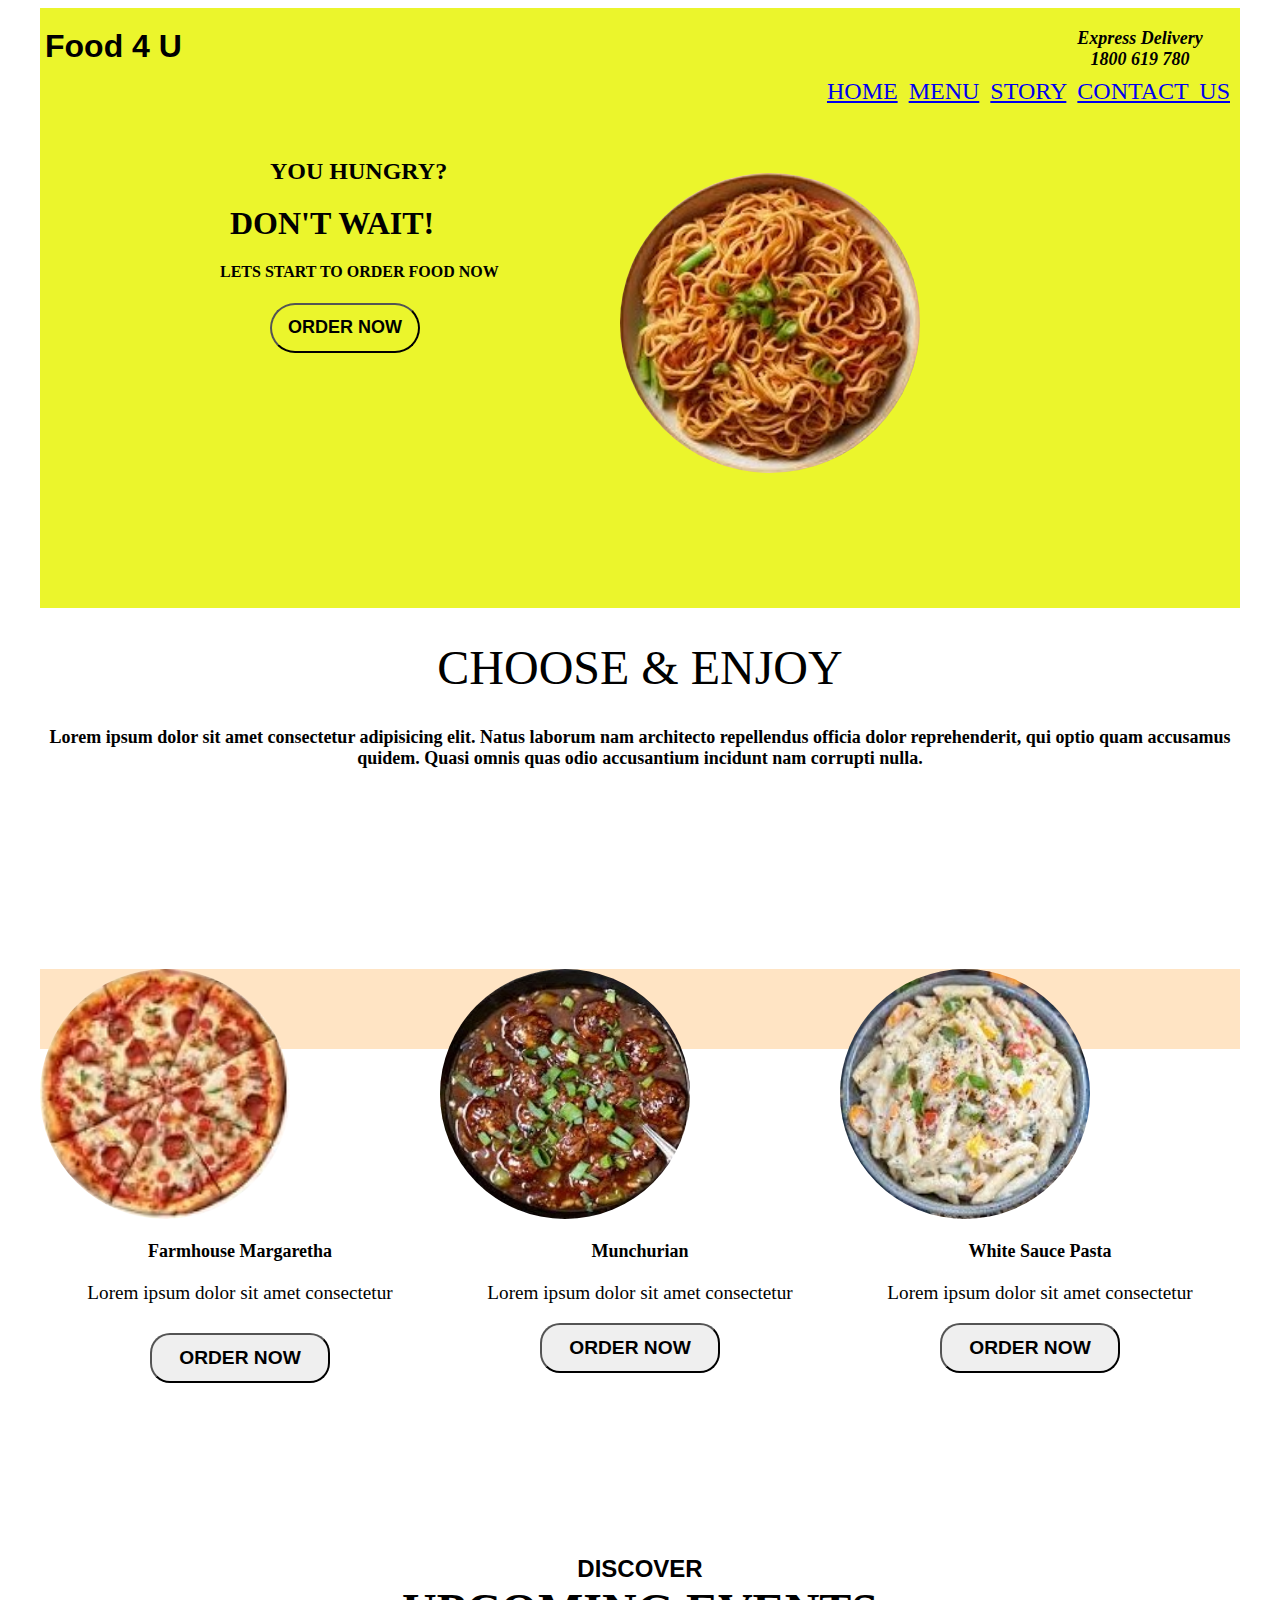
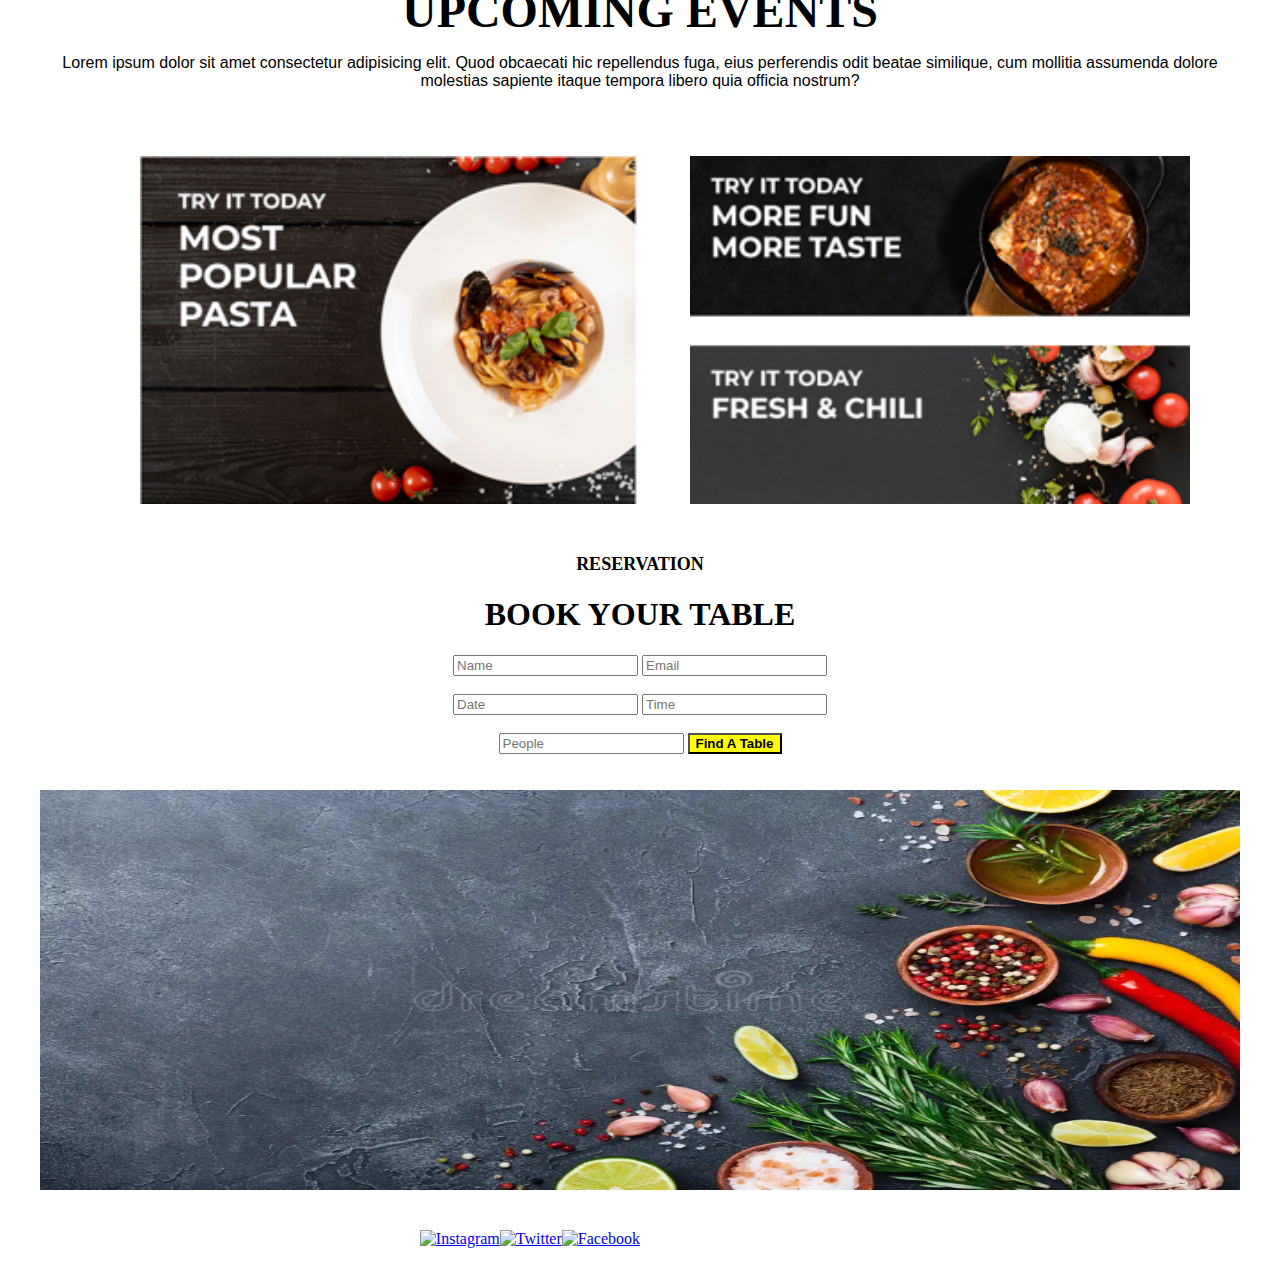
==== html/food.html @ 9b969f31 "DAY 3" ====
<!DOCTYPE html>
<html>
    <head>
        <title>FOOD WEBSITE PAGE</title>
        <link rel="stylesheet" href="../css/food.css" />
    </head>
    <body>
        <div class="container">
            <div class="top">
                <!-- header starts here -->
                <div class="header">
                <div class="logo">Food 4 U</div>
                <div class="tele">
                    Express Delivery<br />1800 619 780
                </div>
                </div>
                <div class="home">
                    <a href="#">HOME</a>
                    <a href="#">MENU</a>
                    <a href="#">STORY</a>
                    <a href="#">CONTACT US</a>
                </div>
                <div class="writeup">
                    <div class="leftie">
                        <h2>YOU HUNGRY?</h2>
                        <h1>DON'T WAIT!</h1>
                        <h4>LETS START TO ORDER FOOD NOW</h4>
                        <button>ORDER NOW</button>
                    </div>
                    <div class="food-img">
                        <img src="../images/noodles.jpeg" />
                    </div>
                </div>
            </div>
            <div class="choose">
                <h1>CHOOSE & ENJOY</h1>
                <h4>
                Lorem ipsum dolor sit amet consectetur adipisicing elit. Natus laborum
                nam architecto repellendus officia dolor reprehenderit, qui optio quam
                accusamus quidem. Quasi omnis quas odio accusantium incidunt nam
                corrupti nulla.
                </h4>
            </div>
            <div class="dishes">
                <div class="dish1">
                    <img class="pizza" src="../images/pizza.jpeg" alt="Loading" />
                    <h3>Farmhouse Margaretha</h3>
                    <p>Lorem ipsum dolor sit amet consectetur</p>
                    <button class="order">ORDER NOW</button>
                </div>
                <div class="dish2">
                    <img class="manchurian" src="../images/manchurian.jpeg" alt="Loading"/>
                    <h3>Munchurian</h3>
                    <p>Lorem ipsum dolor sit amet consectetur</p>
                    <button>ORDER NOW</button>
                </div>
                <div class="dish3">
                    <img class="pasta" src="../images/pasta.jpeg" alt="Loading" />
                    <h3>White Sauce Pasta</h3>
                    <p>Lorem ipsum dolor sit amet consectetur</p>
                    <button class="order">ORDER NOW</button>
                </div>
            </div>
            <br>
            <br>
            <div class="events">
                <h3>DISCOVER</h3>
                <h1>UPCOMING EVENTS</h1>
                <p>
                Lorem ipsum dolor sit amet consectetur adipisicing elit. Quod
                obcaecati hic repellendus fuga, eius perferendis odit beatae
                similique, cum mollitia assumenda dolore molestias sapiente itaque
                tempora libero quia officia nostrum?
                </p>
            </div>
            <div class="menu">
                <div>
                    <img class="p1" src="../images/menu1.png" />
                </div>
                <div>
                    <img class="p2" src="../images/menu2.png" />
                </div>
            </div>
            <div class="book">
                <h2>RESERVATION</h2>
                <h1>BOOK YOUR TABLE</h1>
            </div>
            <div class="reservation">
                <form action="">
                    <input type="text" placeholder="Name" >
                    <input type="email" placeholder="Email">
                    <br>
                    <br>                   
                    <input type="text" placeholder="Date" >
                    <input type="text" placeholder="Time">
                    <br>
                    <br>
                    <input type="number" placeholder="People" >
                    <button class="find">Find A Table</button>
                    <br>
                </form> 
            </div>
            <br>
            <br>
            <div class="footer">
                <div class="footer-logo">
                    <img src="../images/footer.webp" alt="Image is loading">
                </div>
                <div>
                    <p>Lorem, ipsum dolor sit amet consectetur adipisicing elit. Accusamus quod at dolor sequi nesciunt. Mollitia modi fugiat corporis, eum a officiis deleniti sit exercitationem tempora. Esse dolorum maxime enim sunt!</p>
                </div>
                <div class="address">
                    <p>Main Road, Building Name, Country</p>
                    <p>Email: info@companyname.com</p>
                </div>
                <div class="social-media">
                    <a href="#"><img src="facebook-icon.png" alt="Facebook"></a>
                    <a href="#"><img src="twitter-icon.png" alt="Twitter"></a>
                    <a href="#"><img src="instagram-icon.png" alt="Instagram"></a>
                </div>
            </div>
        </div>
    </body>
</html>
---- css/food.css ----
.container {
  width: 1200px;
  height: auto;
  margin: 0 auto;
}
.container .top {
  width: 1200px;
  height: 600px;
  background-color: rgb(235, 245, 44);
}
.container .top .header {
  width: 1200px;
  height: 70px;
}
.container .top .header .logo {
  width: 200px;
  height: 70px;
  font-size: xx-large;
  font-family: "Lucida Sans", "Lucida Sans Regular", "Lucida Grande",
    "Lucida Sans Unicode", Geneva, Verdana, sans-serif;
  font-weight: 700;
  float: left;
  margin-top: 20px;
  margin-left: 5px;
  padding-bottom: 0;
  margin-bottom: 100px;
}
.container .top .header .tele {
  width: 200px;
  height: 50px;
  font-style: oblique;
  font-weight: bold;
  float: right;
  font-size: large;
  margin-top: 20px;
  margin-right: 0;
  padding-right: 0;
  padding-bottom: 0;
  margin-bottom: 0;
  text-align: center;
}

.container .top .home {
  font-size: x-large;
  width: 650px;
  height: 10px;
  float: right;
  margin-top: 20px;
  padding-top: 0;
  margin-top: 0;
  text-align: right;
  margin-right: 10px;
  padding-right: 0;
  word-spacing: 5px;
}
.container .top .writeup {
  width: 1200px;
  height: 100px;
}
.container .top .writeup .leftie {
  margin-top: 80px;
  text-align: left;
  margin-left: 180px;
  font-family: Cambria, Cochin, Georgia, Times, "Times New Roman", serif;
}
.container .top .writeup .leftie h1 {
  margin-top: 10px;
  text-align: left;
  margin-left: 10px;
  font-size: xx-large;
  font-family: cursive;
}
.container .top .writeup .leftie h2 {
  margin-top: 20px;
  text-align: left;
  margin-left: 50px;
  font-family: Cambria, Cochin, Georgia, Times, "Times New Roman", serif;
}
.container .top .writeup .leftie h4 {
  margin-top: 20px;
  text-align: left;
  margin-left: 0px;
  font-family: Cambria, Cochin, Georgia, Times, "Times New Roman", serif;
}
.container .top .writeup .leftie button {
  border-radius: 50px;
  width: 150px;
  height: 50px;
  cursor: pointer;
  font-weight: 700;
  font-size: large;
  text-align: center;
  margin-left: 50px;
  background-color: rgb(235, 245, 44);
}
.container .top .writeup .leftie button:hover {
  background-color: rgb(197, 210, 50);
}
.container .top .writeup .leftie button:active {
  background-color: rgb(54, 57, 21);
  color: aliceblue;
}
.container .top .writeup .food-img img {
  margin-left: 580px;
  border-radius: 50%;
  width: 300px;
  height: 300px;
  margin-top: -180px;
}
.container .choose h1 {
  font-weight: 100;
  font-size: xxx-large;
  text-align: center;
  font-family: fantasy;
}
.container .choose h4 {
  font-weight: 600;
  font-size: large;
  text-align: center;
  font-family: cursive;
}
.container .dishes {
  width: 1200px;
  margin-top: 200px;
  height: auto;
  background-color: bisque;
}
.container .dishes .dish1 {
  width: 400px;
  height: 80px;
  background-size: 100%;
  background-color: bisque;
  float: left;
}
.container .dishes .dish1 .pizza {
  width: 250px;
  height: 250px;
  align-items: center;
  border-radius: 50%;
}
.container .dishes .dish1 h3 {
  font-weight: 600;
  font-size: large;
  text-align: center;
  font-family: cursive;
}
.container .dishes .dish1 p {
  font-weight: 500;
  font-size: larger;
  text-align: center;
  font-family: "Times New Roman", Times, serif;
}
.container .dishes .dish1 .order {
  border-radius: 20px;
  width: 180px;
  height: 50px;
  margin-top: 10px;
  margin-left: 110px;
  text-align: center;
  font-weight: bold;
  font-size: larger;
  cursor: pointer;
}
.container .dishes .dish1 button:hover {
  background-color: yellow;
}
.container .dishes .dish1 button:active {
  background-color: rgb(199, 199, 0);
}
.container .dishes .dish2 {
  width: 400px;
  height: 80px;
  background-color: bisque;
  float: left;
}
.container .dishes .dish2 .manchurian {
  width: 250px;
  height: 250px;
  align-items: center;
  border-radius: 50%;
}
.container .dishes .dish2 h3 {
  font-weight: 600;
  font-size: large;
  text-align: center;
  font-family: cursive;
}
.container .dishes .dish2 p {
  font-weight: 500;
  font-size: larger;
  text-align: center;
  font-family: "Times New Roman", Times, serif;
}
.container .dishes .dish2 BUTTON {
  border-radius: 20px;
  width: 180px;
  height: 50px;
  margin-left: 110px;
  margin-left: 100px;
  text-align: center;
  font-weight: bold;
  font-size: larger;
  cursor: pointer;
}
.container .dishes .dish2 button:hover {
  background-color: yellow;
}
.container .dishes .dish2 button:active {
  background-color: rgb(199, 199, 0);
}
.container .dishes .dish3 {
  width: 400px;
  height: 80px;
  background-color: bisque;
  float: left;
}
.container .dishes .dish3 .pasta {
  height: 250px;
  width: 250px;
  align-items: center;
  border-radius: 50%;
}
.container .dishes .dish3 h3 {
  font-weight: 600;
  font-size: large;
  text-align: center;
  font-family: cursive;
}
.container .dishes .dish3 p {
  font-weight: 500;
  font-size: larger;
  text-align: center;
  font-family: "Times New Roman", Times, serif;
}
.container .dishes .dish3 .order {
  border-radius: 20px;
  width: 180px;
  height: 50px;
  margin-left: 110px;
  margin-left: 100px;
  text-align: center;
  font-weight: bold;
  font-size: larger;
  cursor: pointer;
}
.container .dishes .dish3 button:hover {
  background-color: yellow;
}
.container .dishes .dish3 button:active {
  background-color: rgb(199, 199, 0);
}
.container .events {
  width: 1200px;
  margin-top: 550px;
}
.container .events h3 {
  font-size: x-large;
  text-align: center;
  margin-bottom: 0;
  font-family: "Gill Sans", "Gill Sans MT", Calibri, "Trebuchet MS", sans-serif;
}
.container .events h1 {
  margin-top: 0;
  margin-bottom: 5px;
  text-align: center;
  font-size: xxx-large;
}
.container .events p {
  font-size: medium;
  text-align: center;
  font-family: "Gill Sans", "Gill Sans MT", Calibri, "Trebuchet MS", sans-serif;
}
.container .menu {
  margin-top: 50px;
  width: 1200px;
  float: left;
  margin-left: 100px;
  align-items: center;
  margin-bottom: 50px;
}
.container .menu .p1 {
  float: left;
  width: 500px;
  margin-right: 50px;
}
.container .menu .p2 {
  float: left;
  width: 500px;
}
.container .book {
  text-align: center;
}
.container .book h2 {
  font-size: large;
}
.container .book h1 {
  font-size: xx-large;
}
.container .reservation {
  font-size: medium;
  text-align: center;
}
.container .reservation .find {
  background-color: yellow;
  font-weight: bold;
}
.container .footer {
  text-align: left;
  color: #ffff;
}

.container .footer .footer-logo img{
  font-size: 24px;
  width: 1200px;
  height: 400px;
}

.container .footer  p {
  font-size: 14px;
  float: left;
  font-size: small;
  margin-top: 20px;
  margin-right: 0;
  padding-right: 0;
  padding-bottom: 0;
  margin-bottom: 0;
  text-align: center;
}

.container .footer .address {
  font-size: 14px;
  float: left;
  width: 600px;
  float: right;
  font-size: large;
  margin-top: 20px;
  margin-right: 0;
  padding-right: 0;
  padding-bottom: 0;
  margin-bottom: 0;
  text-align: center;
}

.container  .footer .social-media a {
  float: right;
}
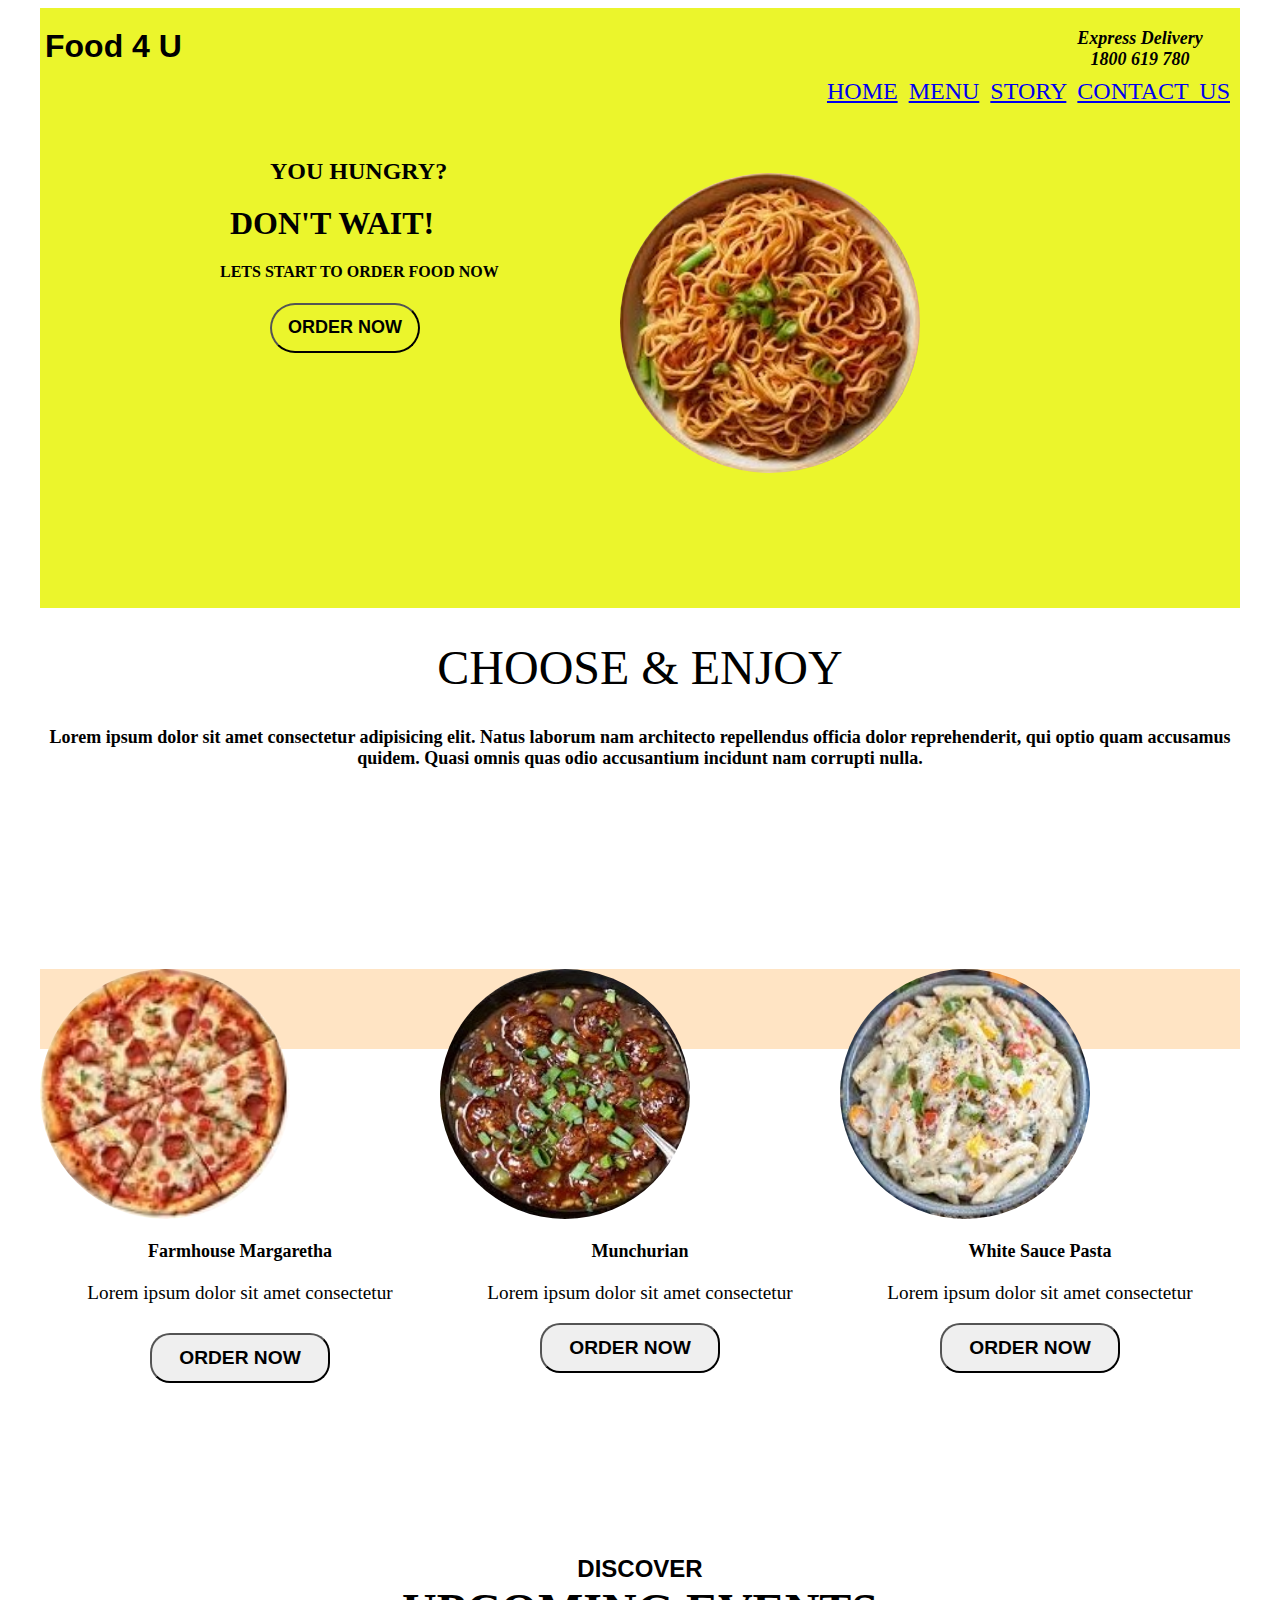
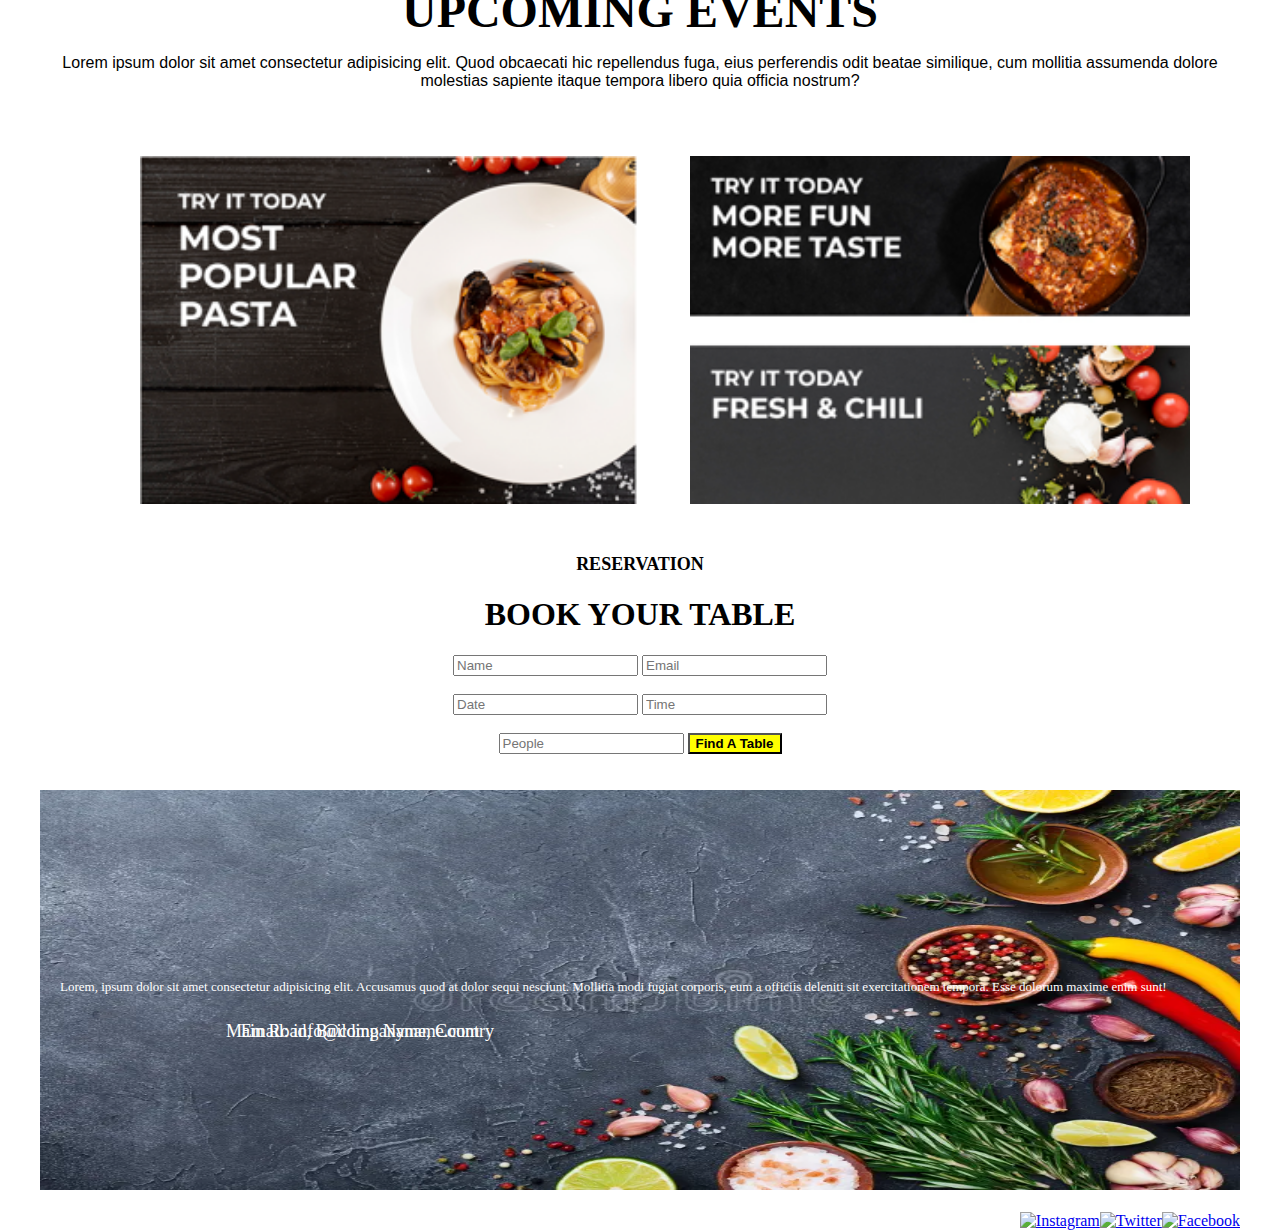
==== commit 0f34ed91: "DAY 4" ====
--- a/html/food.html
+++ b/html/food.html
@@ -20,7 +20,7 @@
                     <a href="#">STORY</a>
                     <a href="#">CONTACT US</a>
                 </div>
-                <div class="writeup">
+                <div class="writeup">    
                     <div class="leftie">
                         <h2>YOU HUNGRY?</h2>
                         <h1>DON'T WAIT!</h1>
@@ -111,6 +111,7 @@
                 </div>
                 <div class="address">
                     <p>Main Road, Building Name, Country</p>
+                    <br>
                     <p>Email: info@companyname.com</p>
                 </div>
                 <div class="social-media">
--- a/css/food.css
+++ b/css/food.css
@@ -307,6 +307,7 @@
 .container .footer {
   text-align: left;
   color: #ffff;
+  position: relative;
 }
 
 .container .footer .footer-logo img{
@@ -325,20 +326,21 @@
   padding-bottom: 0;
   margin-bottom: 0;
   text-align: center;
-}
-
-.container .footer .address {
+  position: absolute;
+  left: 20px;
+  top: 40%;
+}
+
+.container .footer .address p{
   font-size: 14px;
   float: left;
   width: 600px;
   float: right;
   font-size: large;
-  margin-top: 20px;
-  margin-right: 0;
-  padding-right: 0;
-  padding-bottom: 0;
-  margin-bottom: 0;
-  text-align: center;
+  /* text-align: center; */
+  position: absolute;
+  right: 60px;
+  top: 50%;
 }
 
 .container  .footer .social-media a {
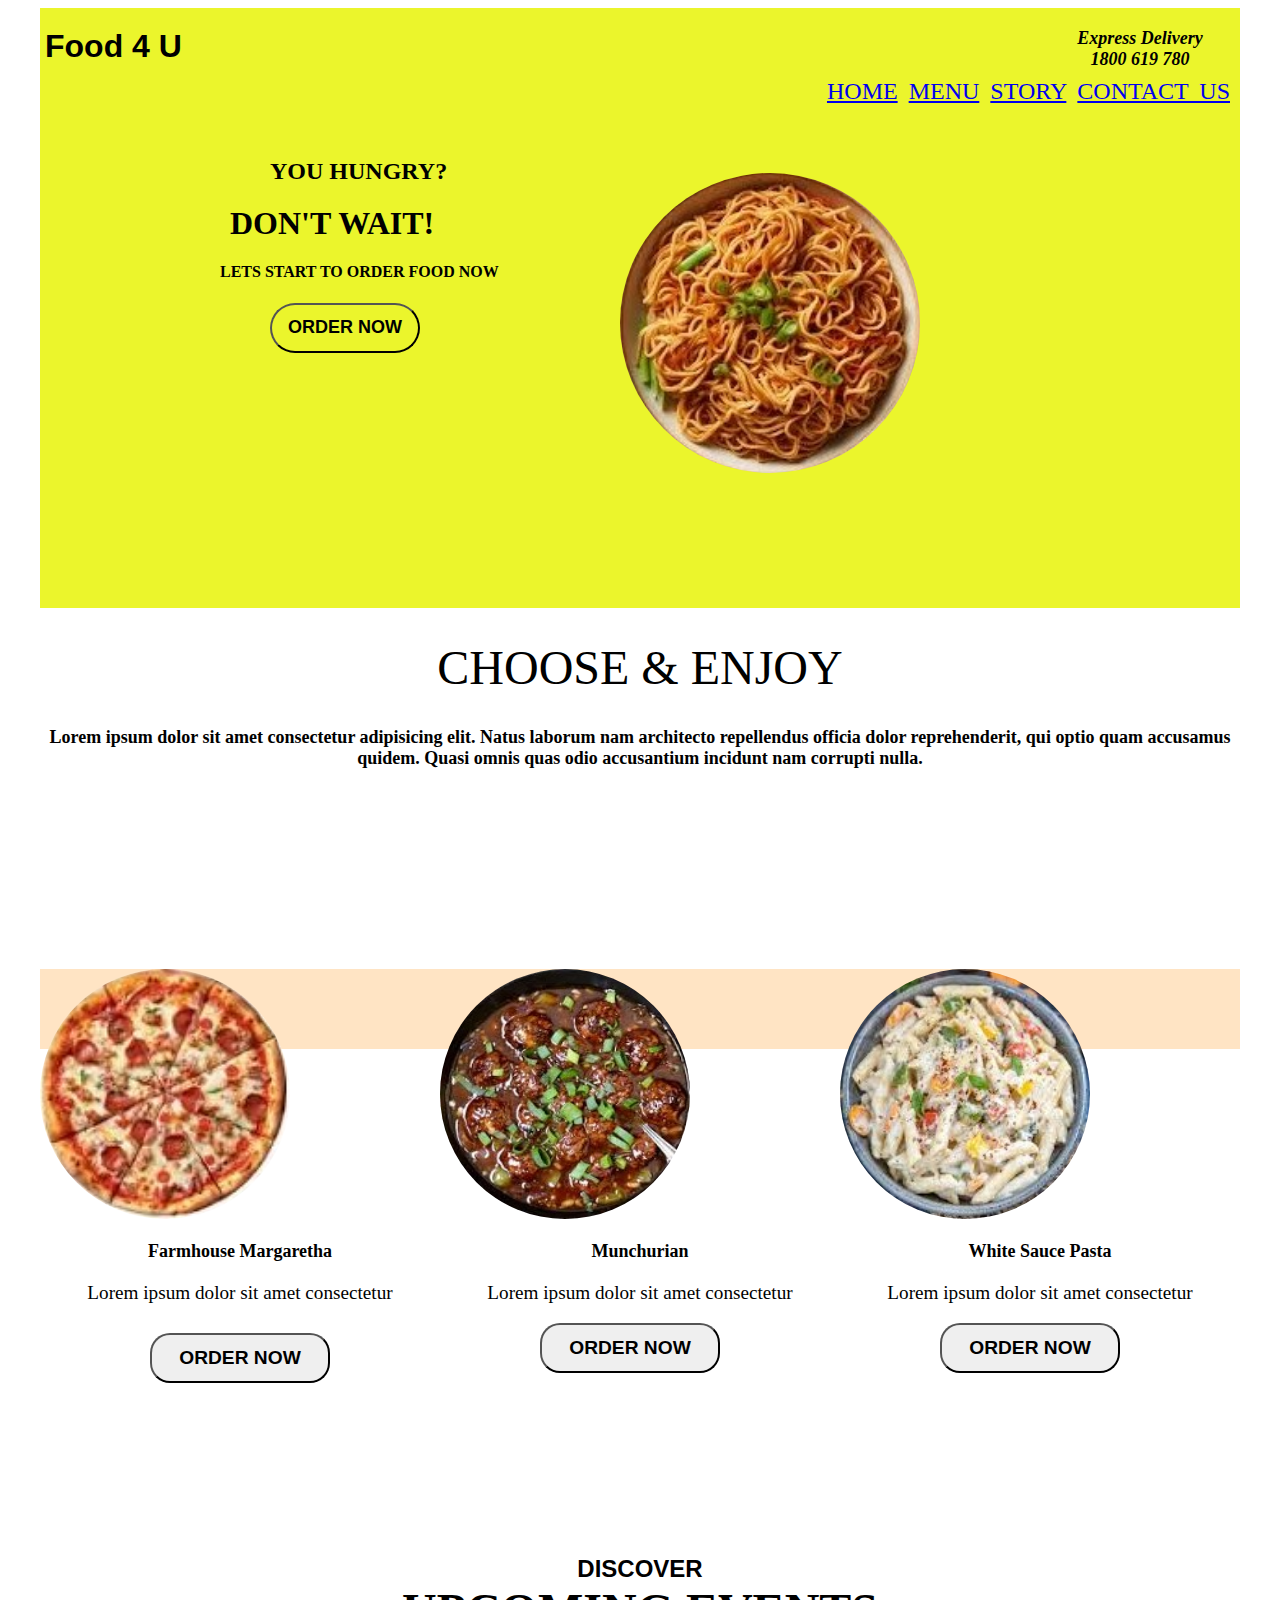
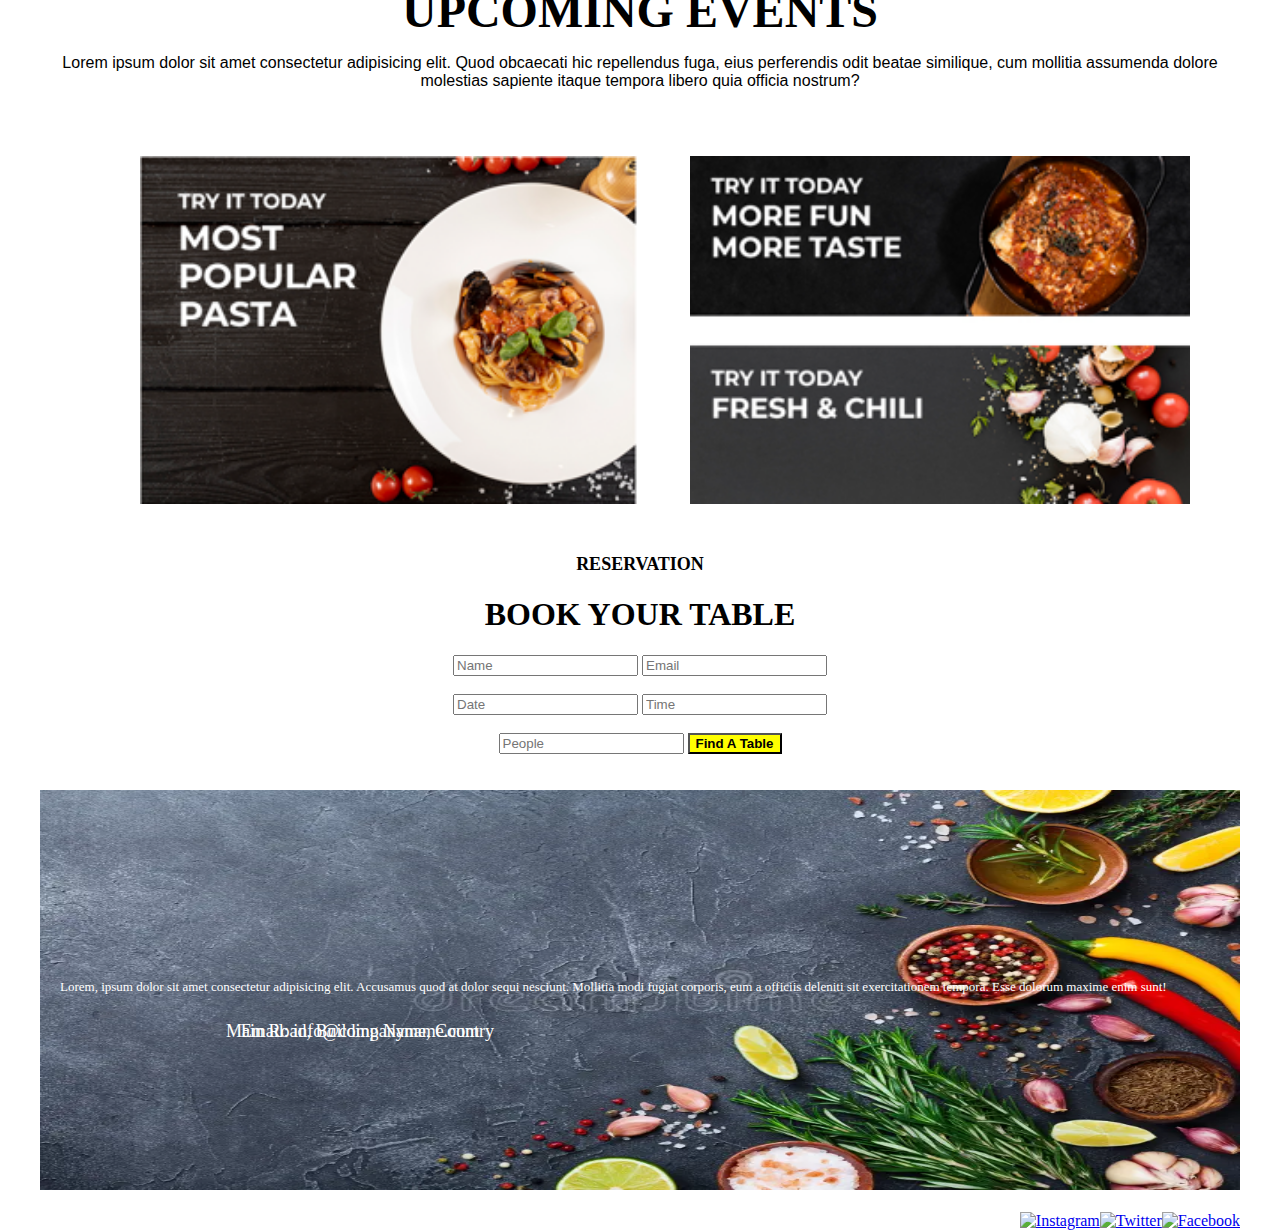
==== commit 042a95e9: "query" ====
--- a/html/food.html
+++ b/html/food.html
@@ -1,8 +1,34 @@
 <!DOCTYPE html>
 <html>
     <head>
-        <title>FOOD WEBSITE PAGE</title>
+        <meta charset="utf-8">
+        <meta name="viewport" content="width=device-width, initial-scale=1,maximum-scale=1, minimal-ui">
+        <title>Food 4 U</title>
+        <meta name="Description" content="Food available 24*7, all kinds of food, door delivery, reasonable rates, discount at occassions, catering services  ">
+        <link rel="canonical" href="http://127.0.0.1:5500/html/food.html"/>
+
         <link rel="stylesheet" href="../css/food.css" />
+
+        <!-- google earch engine tags -->
+        <meta itemprop="name" content="Food 4 U">
+        <meta itemprop="Description" content="Food available 24*7, all kinds of food, door delivery, reasonable rates, discount at occassions, catering services ">
+        <meta itemprop="image" content="https://images.pexels.com/photos/958545/pexels-photo-958545.jpeg?cs=srgb&dl=pexels-chanwalrus-958545.jpg&fm=jpg">
+        
+        <!-- facebook meta tags -->
+        <meta property="og:url" content="http://127.0.0.1:5500/html/food.html">
+        <meta property="og:type" content="website">
+        <meta property="og:title" content="Food 4 U">
+        <meta property="og:Description" content="Food available 24*7, all kinds of food, door delivery, reasonable rates, discount at occassions, catering services ">
+        <meta property="og:image" content="https://images.pexels.com/photos/958545/pexels-photo-958545.jpeg?cs=srgb&dl=pexels-chanwalrus-958545.jpg&fm=jpg">
+
+        <!-- Twitter meta tags -->
+        <meta name="twitter:card" content="summary_large_image">
+        <meta name="twitter:title" content="Food 4 U">
+        <meta name="twitter:Description" content="Food available 24*7, all kinds of food, door delivery, reasonable rates, discount at occassions, catering services ">
+        <meta name="twitter:image" content="https://images.pexels.com/photos/958545/pexels-photo-958545.jpeg?cs=srgb&dl=pexels-chanwalrus-958545.jpg&fm=jpg">
+
+        <link rel="shortcut icon" href="/images/noodles.png" type="image/png">
+
     </head>
     <body>
         <div class="container">
